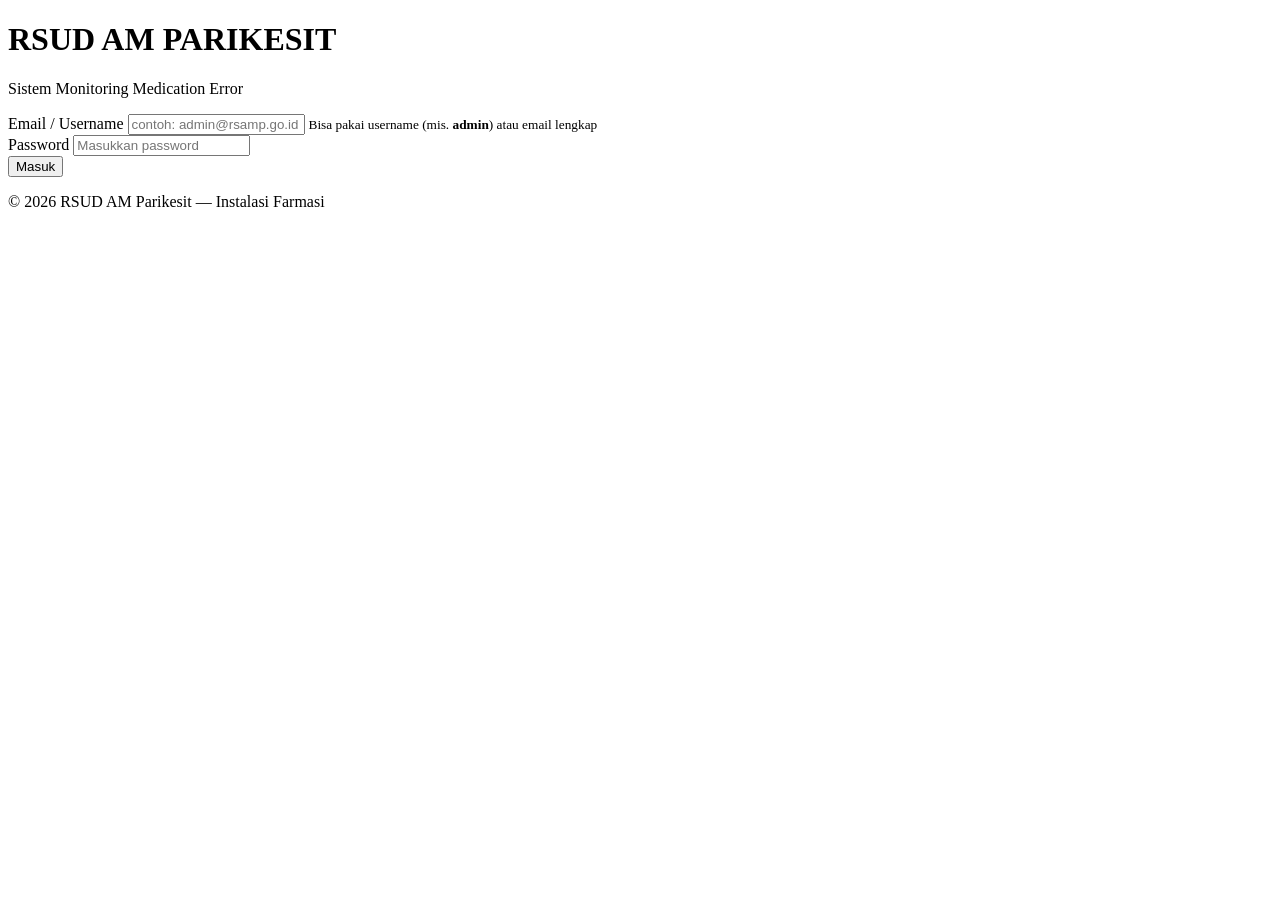
==== index.html @ 021180f5 "index.html" ====
<!DOCTYPE html>
<html lang="id">
<head>
  <meta charset="UTF-8">
  <meta name="viewport" content="width=device-width, initial-scale=1.0">
  <title>Login - Monitoring Medication Error | RSUD AM Parikesit</title>
  <link rel="stylesheet" href="assets/css/style.css">
  <link rel="icon" href="assets/img/logo-rsud.png">
</head>
<body class="login-page">

  <div class="login-container">
    <div class="login-card">
      
      <!-- Logo & Judul -->
      <div class="login-header">
        <img src="assets/img/logo-rsud.png" alt="Logo RSUD AM Parikesit" class="login-logo" onerror="this.style.display='none'">
        <h1>RSUD AM PARIKESIT</h1>
        <p class="login-subtitle">Sistem Monitoring Medication Error</p>
      </div>

      <!-- Form Login -->
      <form id="loginForm" class="login-form">
        <div class="form-group">
          <label for="email">Email / Username</label>
          <input 
            type="text" 
            id="email" 
            name="email" 
            placeholder="contoh: admin@rsamp.go.id atau admin" 
            required 
            autocomplete="username"
          >
          <small class="form-hint">Bisa pakai username (mis. <b>admin</b>) atau email lengkap</small>
        </div>

        <div class="form-group">
          <label for="password">Password</label>
          <input 
            type="password" 
            id="password" 
            name="password" 
            placeholder="Masukkan password" 
            required 
            autocomplete="current-password"
          >
        </div>

        <div id="loginError" class="alert alert-danger" style="display:none;"></div>
        <div id="loginSuccess" class="alert alert-success" style="display:none;"></div>

        <button type="submit" id="btnLogin" class="btn btn-primary btn-block">
          <span id="btnLoginText">Masuk</span>
          <span id="btnLoginSpinner" class="spinner" style="display:none;"></span>
        </button>
      </form>

      <div class="login-footer">
        <p>&copy; 2026 RSUD AM Parikesit — Instalasi Farmasi</p>
      </div>

    </div>
  </div>

  <!-- Supabase SDK via CDN -->
  <script src="https://cdn.jsdelivr.net/npm/@supabase/supabase-js@2"></script>
  <script src="assets/js/supabase-client.js"></script>
  <script src="assets/js/auth.js"></script>
</body>
</html>
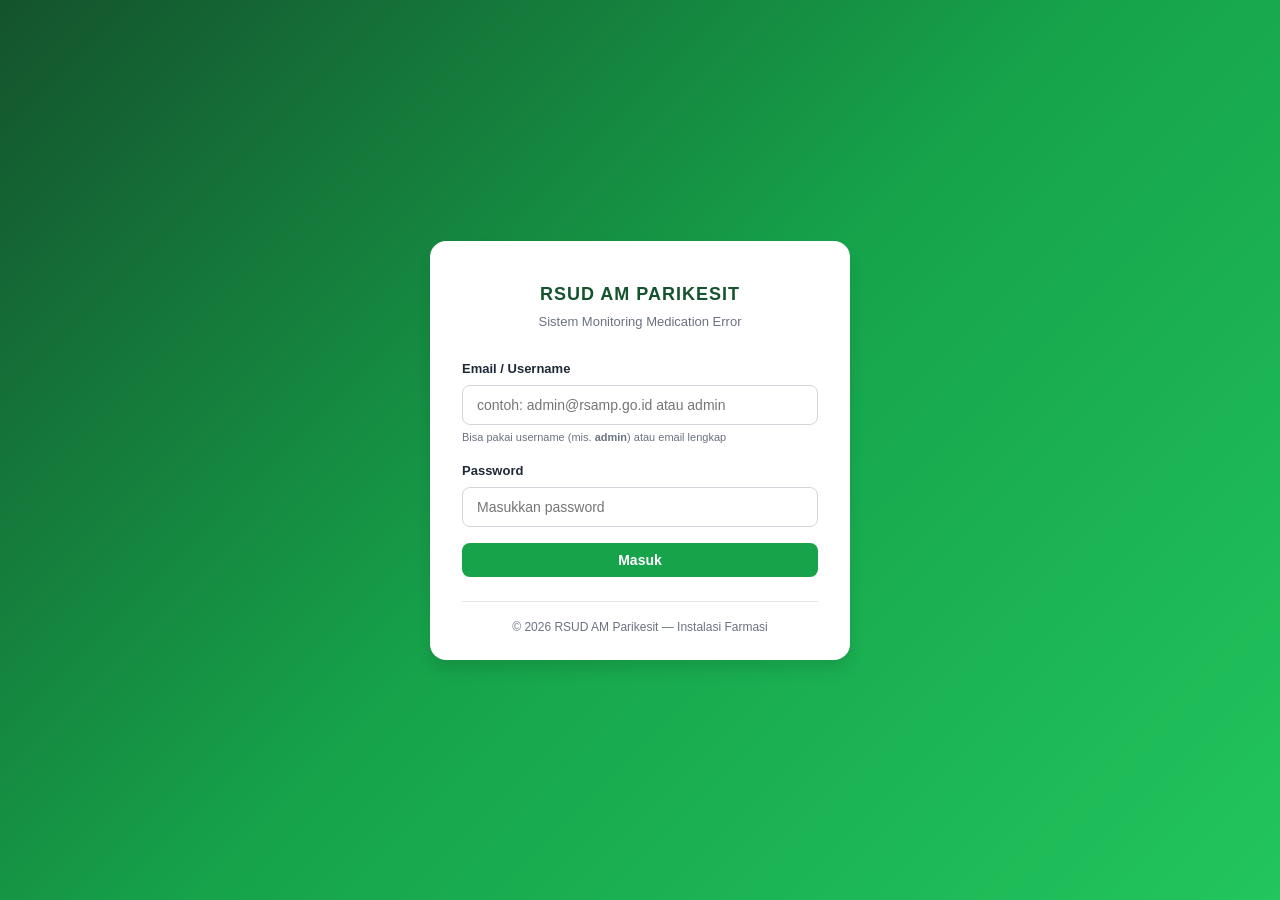
==== commit de618b1c: "Update Supabase SDK version in index.html" ====
--- a/index.html
+++ b/index.html
@@ -63,7 +63,7 @@
   </div>
 
   <!-- Supabase SDK via CDN -->
-  <script src="https://cdn.jsdelivr.net/npm/@supabase/supabase-js@2"></script>
+  <script src="https://cdn.jsdelivr.net/npm/@supabase/supabase-js@2.45.4"></script>
   <script src="assets/js/supabase-client.js"></script>
   <script src="assets/js/auth.js"></script>
 </body>
--- a/assets/css/style.css
+++ b/assets/css/style.css
@@ -0,0 +1,453 @@
+/* ============================================================
+   TEMA HIJAU RSUD AM PARIKESIT
+   ============================================================ */
+
+:root {
+  /* Warna utama */
+  --primary: #16A34A;
+  --primary-dark: #14532D;
+  --primary-mid: #15803D;
+  --primary-light: #DCFCE7;
+  --primary-bg: #F0FDF4;
+  --secondary: #22C55E;
+  --accent: #84CC16;
+
+  /* Warna status */
+  --success: #16A34A;
+  --warning: #F59E0B;
+  --orange: #EA580C;
+  --danger: #DC2626;
+  --info: #0EA5E9;
+
+  /* Netral */
+  --text: #1F2937;
+  --text-muted: #6B7280;
+  --border: #D1D5DB;
+  --border-light: #E5E7EB;
+  --bg: #F9FAFB;
+  --white: #FFFFFF;
+
+  /* Layout */
+  --sidebar-width: 260px;
+  --topbar-height: 64px;
+  --radius: 10px;
+  --shadow-sm: 0 1px 2px rgba(0,0,0,.05);
+  --shadow: 0 4px 6px rgba(0,0,0,.07);
+  --shadow-lg: 0 10px 15px rgba(0,0,0,.1);
+}
+
+/* Reset & Base */
+* { box-sizing: border-box; margin: 0; padding: 0; }
+
+body {
+  font-family: 'Segoe UI', Tahoma, Geneva, Verdana, sans-serif;
+  font-size: 14px;
+  color: var(--text);
+  background: var(--bg);
+  line-height: 1.5;
+}
+
+a { color: var(--primary); text-decoration: none; }
+a:hover { color: var(--primary-dark); }
+
+/* ============================================================
+   LOGIN PAGE
+   ============================================================ */
+.login-page {
+  min-height: 100vh;
+  display: flex;
+  align-items: center;
+  justify-content: center;
+  background: linear-gradient(135deg, var(--primary-dark) 0%, var(--primary) 50%, var(--secondary) 100%);
+  padding: 20px;
+}
+
+.login-container { width: 100%; max-width: 420px; }
+
+.login-card {
+  background: var(--white);
+  border-radius: 16px;
+  box-shadow: var(--shadow-lg);
+  padding: 40px 32px 24px;
+  animation: slideUp .4s ease;
+}
+
+@keyframes slideUp {
+  from { opacity: 0; transform: translateY(20px); }
+  to   { opacity: 1; transform: translateY(0); }
+}
+
+.login-header { text-align: center; margin-bottom: 28px; }
+
+.login-logo {
+  width: 80px;
+  height: 80px;
+  object-fit: contain;
+  margin-bottom: 12px;
+}
+
+.login-header h1 {
+  font-size: 18px;
+  color: var(--primary-dark);
+  letter-spacing: 1px;
+  margin-bottom: 4px;
+}
+
+.login-subtitle {
+  font-size: 13px;
+  color: var(--text-muted);
+}
+
+.login-form .form-group { margin-bottom: 16px; }
+
+.login-form label {
+  display: block;
+  font-weight: 600;
+  font-size: 13px;
+  margin-bottom: 6px;
+  color: var(--text);
+}
+
+.login-form input {
+  width: 100%;
+  padding: 11px 14px;
+  border: 1.5px solid var(--border);
+  border-radius: 8px;
+  font-size: 14px;
+  transition: all .2s;
+  font-family: inherit;
+}
+
+.login-form input:focus {
+  outline: none;
+  border-color: var(--primary);
+  box-shadow: 0 0 0 3px var(--primary-light);
+}
+
+.form-hint {
+  display: block;
+  font-size: 11px;
+  color: var(--text-muted);
+  margin-top: 4px;
+}
+
+.login-footer {
+  text-align: center;
+  margin-top: 24px;
+  padding-top: 16px;
+  border-top: 1px solid var(--border-light);
+  color: var(--text-muted);
+  font-size: 12px;
+}
+
+/* ============================================================
+   TOMBOL
+   ============================================================ */
+.btn {
+  display: inline-flex;
+  align-items: center;
+  justify-content: center;
+  gap: 8px;
+  padding: 10px 18px;
+  border: none;
+  border-radius: 8px;
+  font-size: 14px;
+  font-weight: 600;
+  cursor: pointer;
+  transition: all .2s;
+  font-family: inherit;
+  line-height: 1;
+}
+
+.btn:disabled { opacity: .6; cursor: not-allowed; }
+
+.btn-primary {
+  background: var(--primary);
+  color: var(--white);
+}
+.btn-primary:hover:not(:disabled) {
+  background: var(--primary-dark);
+  transform: translateY(-1px);
+  box-shadow: var(--shadow);
+}
+
+.btn-secondary {
+  background: var(--secondary);
+  color: var(--white);
+}
+
+.btn-outline {
+  background: transparent;
+  color: var(--primary);
+  border: 1.5px solid var(--primary);
+}
+.btn-outline:hover { background: var(--primary-light); }
+
+.btn-outline-danger {
+  background: transparent;
+  color: var(--danger);
+  border: 1.5px solid var(--danger);
+}
+.btn-outline-danger:hover { background: #FEE2E2; }
+
+.btn-danger { background: var(--danger); color: var(--white); }
+.btn-warning { background: var(--warning); color: var(--white); }
+.btn-success { background: var(--success); color: var(--white); }
+
+.btn-sm { padding: 6px 12px; font-size: 12px; }
+.btn-lg { padding: 14px 24px; font-size: 16px; }
+.btn-block { width: 100%; }
+
+/* Spinner */
+.spinner {
+  width: 14px;
+  height: 14px;
+  border: 2px solid rgba(255,255,255,.4);
+  border-top-color: var(--white);
+  border-radius: 50%;
+  animation: spin .6s linear infinite;
+}
+@keyframes spin { to { transform: rotate(360deg); } }
+
+/* ============================================================
+   ALERT
+   ============================================================ */
+.alert {
+  padding: 10px 14px;
+  border-radius: 8px;
+  font-size: 13px;
+  margin-bottom: 14px;
+}
+.alert-danger  { background: #FEE2E2; color: #991B1B; border-left: 4px solid var(--danger); }
+.alert-success { background: #DCFCE7; color: #166534; border-left: 4px solid var(--success); }
+.alert-warning { background: #FEF3C7; color: #92400E; border-left: 4px solid var(--warning); }
+.alert-info    { background: #DBEAFE; color: #1E40AF; border-left: 4px solid var(--info); }
+
+/* ============================================================
+   LAYOUT UTAMA (Sidebar + Topbar + Content)
+   ============================================================ */
+.app-layout {
+  display: grid;
+  grid-template-columns: var(--sidebar-width) 1fr;
+  grid-template-rows: var(--topbar-height) 1fr;
+  grid-template-areas:
+    "sidebar topbar"
+    "sidebar content";
+  min-height: 100vh;
+}
+
+#app-sidebar { grid-area: sidebar; }
+#app-topbar  { grid-area: topbar; }
+#app-content { grid-area: content; padding: 24px; overflow-y: auto; }
+
+/* --- SIDEBAR --- */
+.sidebar {
+  background: var(--primary-dark);
+  color: var(--white);
+  height: 100vh;
+  display: flex;
+  flex-direction: column;
+  position: sticky;
+  top: 0;
+}
+
+.sidebar-brand {
+  display: flex;
+  align-items: center;
+  gap: 12px;
+  padding: 18px 20px;
+  border-bottom: 1px solid rgba(255,255,255,.1);
+}
+
+.sidebar-brand img {
+  width: 42px;
+  height: 42px;
+  object-fit: contain;
+  background: var(--white);
+  border-radius: 8px;
+  padding: 3px;
+}
+
+.brand-text strong {
+  display: block;
+  font-size: 12px;
+  letter-spacing: .5px;
+}
+.brand-text small {
+  font-size: 11px;
+  opacity: .75;
+}
+
+.sidebar-menu {
+  flex: 1;
+  padding: 12px 0;
+  overflow-y: auto;
+}
+
+.sidebar-item {
+  display: flex;
+  align-items: center;
+  gap: 12px;
+  padding: 11px 20px;
+  color: rgba(255,255,255,.85);
+  font-size: 14px;
+  transition: all .15s;
+  border-left: 3px solid transparent;
+}
+
+.sidebar-item:hover {
+  background: rgba(255,255,255,.08);
+  color: var(--white);
+}
+
+.sidebar-item.active {
+  background: rgba(255,255,255,.12);
+  color: var(--white);
+  border-left-color: var(--accent);
+  font-weight: 600;
+}
+
+.sidebar-icon { font-size: 16px; width: 20px; text-align: center; }
+
+.sidebar-footer {
+  padding: 14px 20px;
+  border-top: 1px solid rgba(255,255,255,.1);
+  opacity: .6;
+  font-size: 11px;
+}
+
+/* --- TOPBAR --- */
+.topbar {
+  background: var(--white);
+  border-bottom: 1px solid var(--border-light);
+  display: flex;
+  align-items: center;
+  justify-content: space-between;
+  padding: 0 24px;
+  box-shadow: var(--shadow-sm);
+  position: sticky;
+  top: 0;
+  z-index: 10;
+}
+
+.topbar-left h2 {
+  font-size: 18px;
+  color: var(--primary-dark);
+  font-weight: 600;
+}
+
+.topbar-right {
+  display: flex;
+  align-items: center;
+  gap: 16px;
+}
+
+.user-info { display: flex; align-items: center; gap: 10px; }
+
+.user-avatar {
+  width: 38px;
+  height: 38px;
+  border-radius: 50%;
+  background: var(--primary);
+  color: var(--white);
+  display: flex;
+  align-items: center;
+  justify-content: center;
+  font-weight: 700;
+  font-size: 16px;
+}
+
+.user-detail strong { display: block; font-size: 13px; }
+.user-detail small  { display: block; font-size: 11px; color: var(--text-muted); }
+
+/* ============================================================
+   CARD
+   ============================================================ */
+.card {
+  background: var(--white);
+  border-radius: var(--radius);
+  box-shadow: var(--shadow-sm);
+  border: 1px solid var(--border-light);
+  padding: 20px;
+  margin-bottom: 20px;
+}
+
+.card-title {
+  font-size: 16px;
+  font-weight: 600;
+  color: var(--primary-dark);
+  margin-bottom: 14px;
+  padding-bottom: 10px;
+  border-bottom: 2px solid var(--primary-light);
+}
+
+/* Grid untuk stat cards */
+.stat-grid {
+  display: grid;
+  grid-template-columns: repeat(auto-fit, minmax(200px, 1fr));
+  gap: 16px;
+  margin-bottom: 20px;
+}
+
+.stat-card {
+  background: var(--white);
+  border-radius: var(--radius);
+  padding: 18px;
+  border-left: 4px solid var(--primary);
+  box-shadow: var(--shadow-sm);
+}
+
+.stat-card .stat-label {
+  font-size: 12px;
+  color: var(--text-muted);
+  text-transform: uppercase;
+  letter-spacing: .5px;
+  margin-bottom: 6px;
+}
+
+.stat-card .stat-value {
+  font-size: 28px;
+  font-weight: 700;
+  color: var(--primary-dark);
+}
+
+.stat-card.orange  { border-left-color: var(--orange); }
+.stat-card.orange  .stat-value { color: var(--orange); }
+.stat-card.danger  { border-left-color: var(--danger); }
+.stat-card.danger  .stat-value { color: var(--danger); }
+.stat-card.info    { border-left-color: var(--info); }
+.stat-card.info    .stat-value { color: var(--info); }
+.stat-card.warning { border-left-color: var(--warning); }
+.stat-card.warning .stat-value { color: var(--warning); }
+
+/* ============================================================
+   BADGE
+   ============================================================ */
+.badge {
+  display: inline-block;
+  padding: 3px 9px;
+  border-radius: 99px;
+  font-size: 11px;
+  font-weight: 600;
+  line-height: 1.4;
+}
+.badge-success   { background: #DCFCE7; color: #166534; }
+.badge-warning   { background: #FEF3C7; color: #92400E; }
+.badge-orange    { background: #FFEDD5; color: #9A3412; }
+.badge-danger    { background: #FEE2E2; color: #991B1B; }
+.badge-info      { background: #DBEAFE; color: #1E40AF; }
+.badge-secondary { background: #F3F4F6; color: #4B5563; }
+
+/* ============================================================
+   RESPONSIVE
+   ============================================================ */
+@media (max-width: 768px) {
+  .app-layout {
+    grid-template-columns: 1fr;
+    grid-template-areas:
+      "topbar"
+      "content";
+  }
+  #app-sidebar { display: none; }
+  .user-detail { display: none; }
+}
